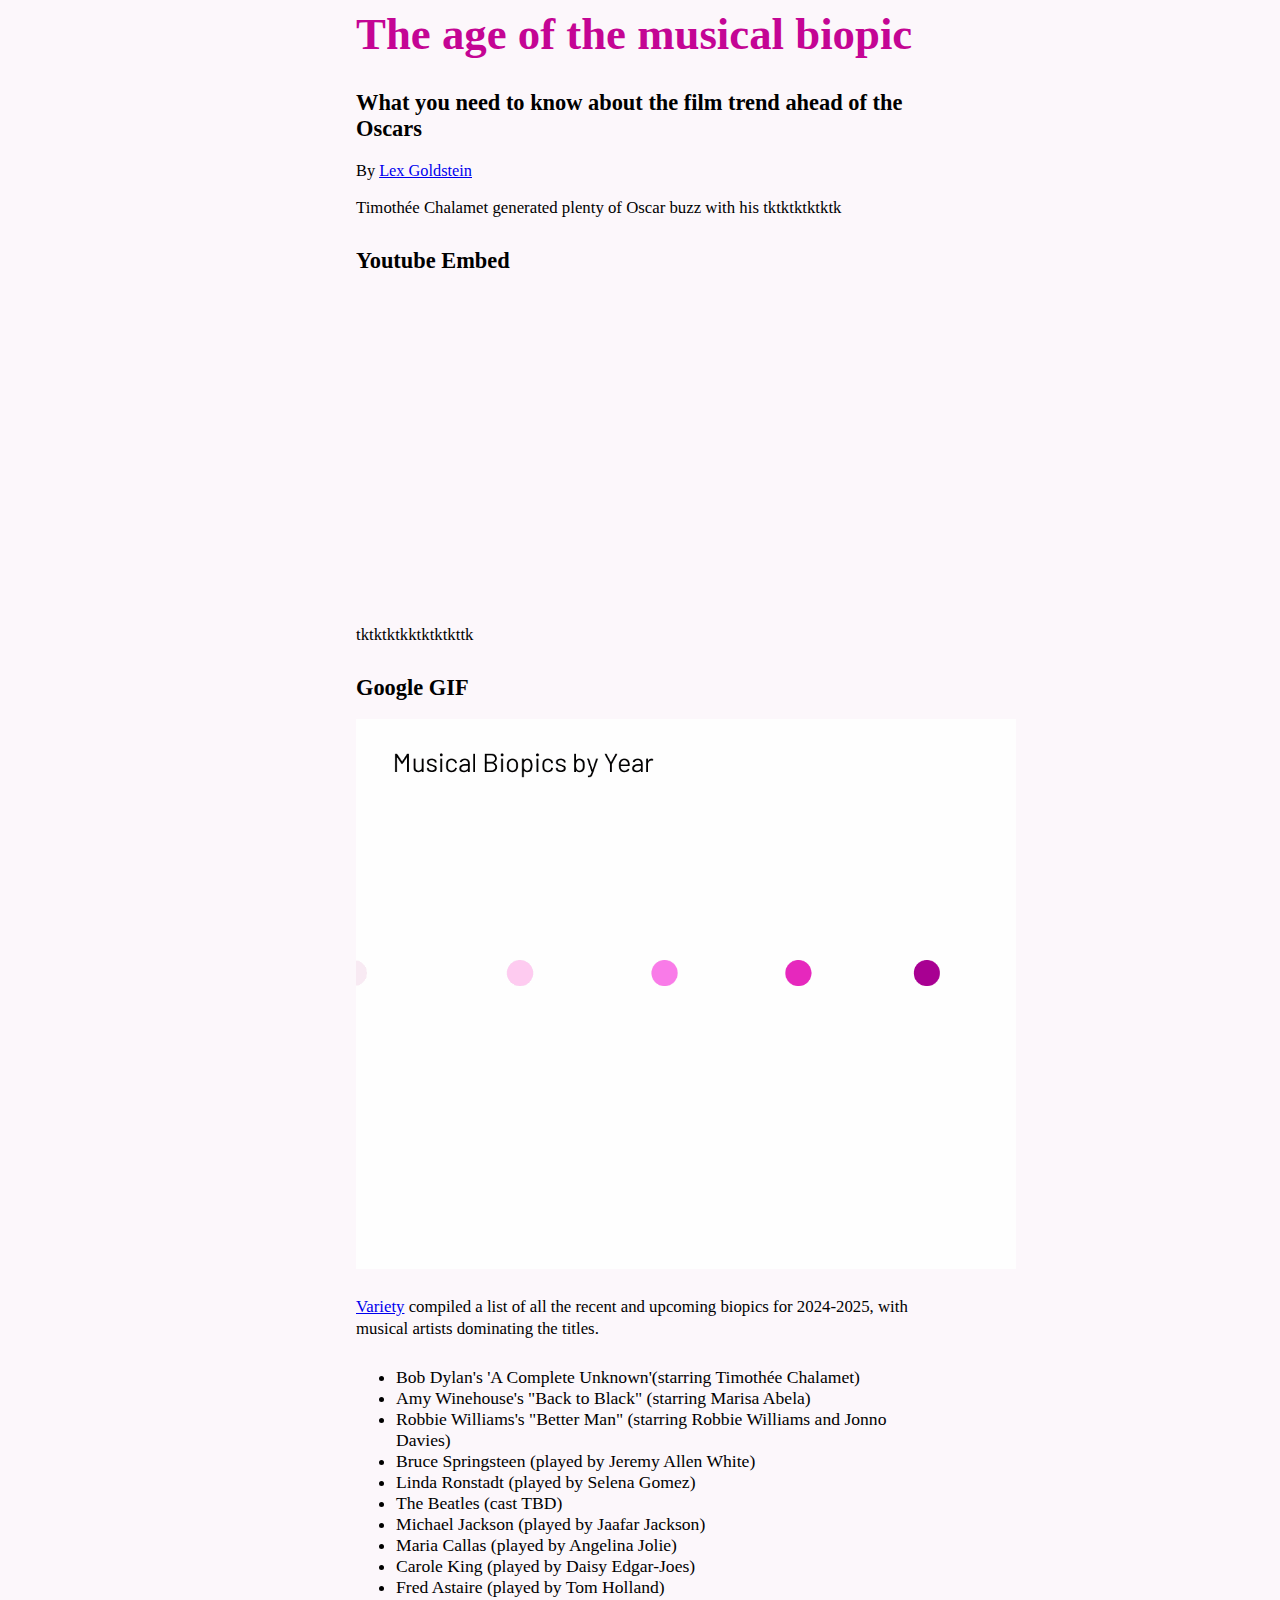
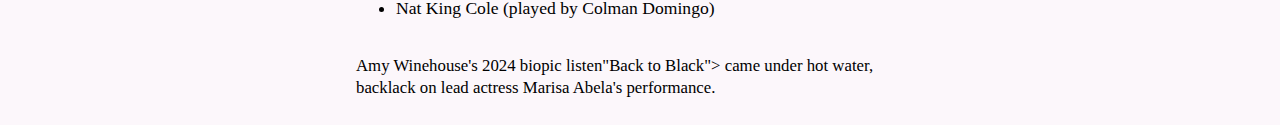
==== multimedialab/index.html @ 300d1b8e "multimedialab" ====
<head>
    <link href="style.css" type="text/css" rel="stylesheet">
    <link href='https://cdn.knightlab.com/libs/soundcite/latest/css/player.css' rel='stylesheet' type='text/css'><script type='text/javascript' src='https://cdn.knightlab.com/libs/soundcite/latest/js/soundcite.min.js'></script>
  </head>
  
  <body>
    <div id="content">
      <h1>The age of the musical biopic</h1>
      <h2>What you need to know about the film trend ahead of the Oscars</h2>
  
      <div id="byline">By <a href="https://dailynorthwestern.com/staff_name/lexi-goldstein">Lex Goldstein</a></div>
  
      <p>
        Timothée Chalamet generated plenty of Oscar buzz with his tktktktktktk
      </p>
      <h2>Youtube Embed</h2>
      
      <div id="video">
        <iframe width="560" height="315" src="https://www.youtube.com/embed/FdV-Cs5o8mc?si=pA6_xCSlhd3Y-Uxa" title="YouTube video player" frameborder="0" allow="accelerometer; autoplay; clipboard-write; encrypted-media; gyroscope; picture-in-picture; web-share" referrerpolicy="strict-origin-when-cross-origin" allowfullscreen></iframe>
      </div>

      <p>
       tktktktkktktktkttk 
      </p>
        
      <h2>Google GIF</h2>
      <img src="data.gif"/>
  
      <p>
        <a
          href="https://variety.com/lists/upcoming-biopic-movies/timothee-chalamet-bob-dylan/">Variety</a>
         compiled a list of all the recent and upcoming biopics for 2024-2025, with musical artists dominating the titles.
      </p>
      
      <div id="list">
        <ul>
        <li>Bob Dylan's 'A Complete Unknown'(starring Timothée Chalamet)</li>
        <li>Amy Winehouse's "Back to Black" (starring Marisa Abela)</li>
        <li>Robbie Williams's "Better Man" (starring Robbie Williams and Jonno Davies)</li>
        <li>Bruce Springsteen (played by Jeremy Allen White)</li>
        <li>Linda Ronstadt (played by Selena Gomez)</li>
        <li>The Beatles (cast TBD)</li>
        <li>Michael Jackson (played by Jaafar Jackson)</li>
        <li>Maria Callas (played by Angelina Jolie)</li>
        <li>Carole King (played by Daisy Edgar-Joes)</li>
        <li>Fred Astaire (played by Tom Holland)</li>
        <li>Nat King Cole (played by Colman Domingo)</li>
      </ul>
      </div>


    <p>Amy Winehouse's 2024 biopic <span class="soundcite" data-id="247837581" data-start="70800" data-end="78483" data-plays="1">listen</span>"Back to Black"> came under hot water, backlack on lead actress Marisa Abela's performance. </p>
---- multimedialab/style.css ----
body {
    padding-left: 5%;
    padding-right:5%;
    background-color: #fcf7fb;
  }
  
  h1 {
    font-size: 2.8em;
    color: #c40594;
    font-family: Garamond;
  }

  h2 {
    font-size: 1.4em;
    color:black;
    font-family: Georgia;
  }
  
  #byline {
    font-size: 1.02em;
  }
  
  p {
    font-size: 1.05em;
    line-height: 1.3em;
    padding-bottom: 10px;
    font-family: Georgia;
  }
  
  
  img {
    margin: auto;
    display: block;
    height: 550;
    padding-bottom:10px
  }
  
  #list {
    font-size: 1.1em;
    padding-bottom: 1px
  }
  
  #contact {
    padding-bottom: 20px;
    font-size: 11px
  }
  
  #content {
    width: 50%;
    margin: auto;
  }
  
  @media (orientation: portrait) {
    #content {
      width: 100%;}
    }
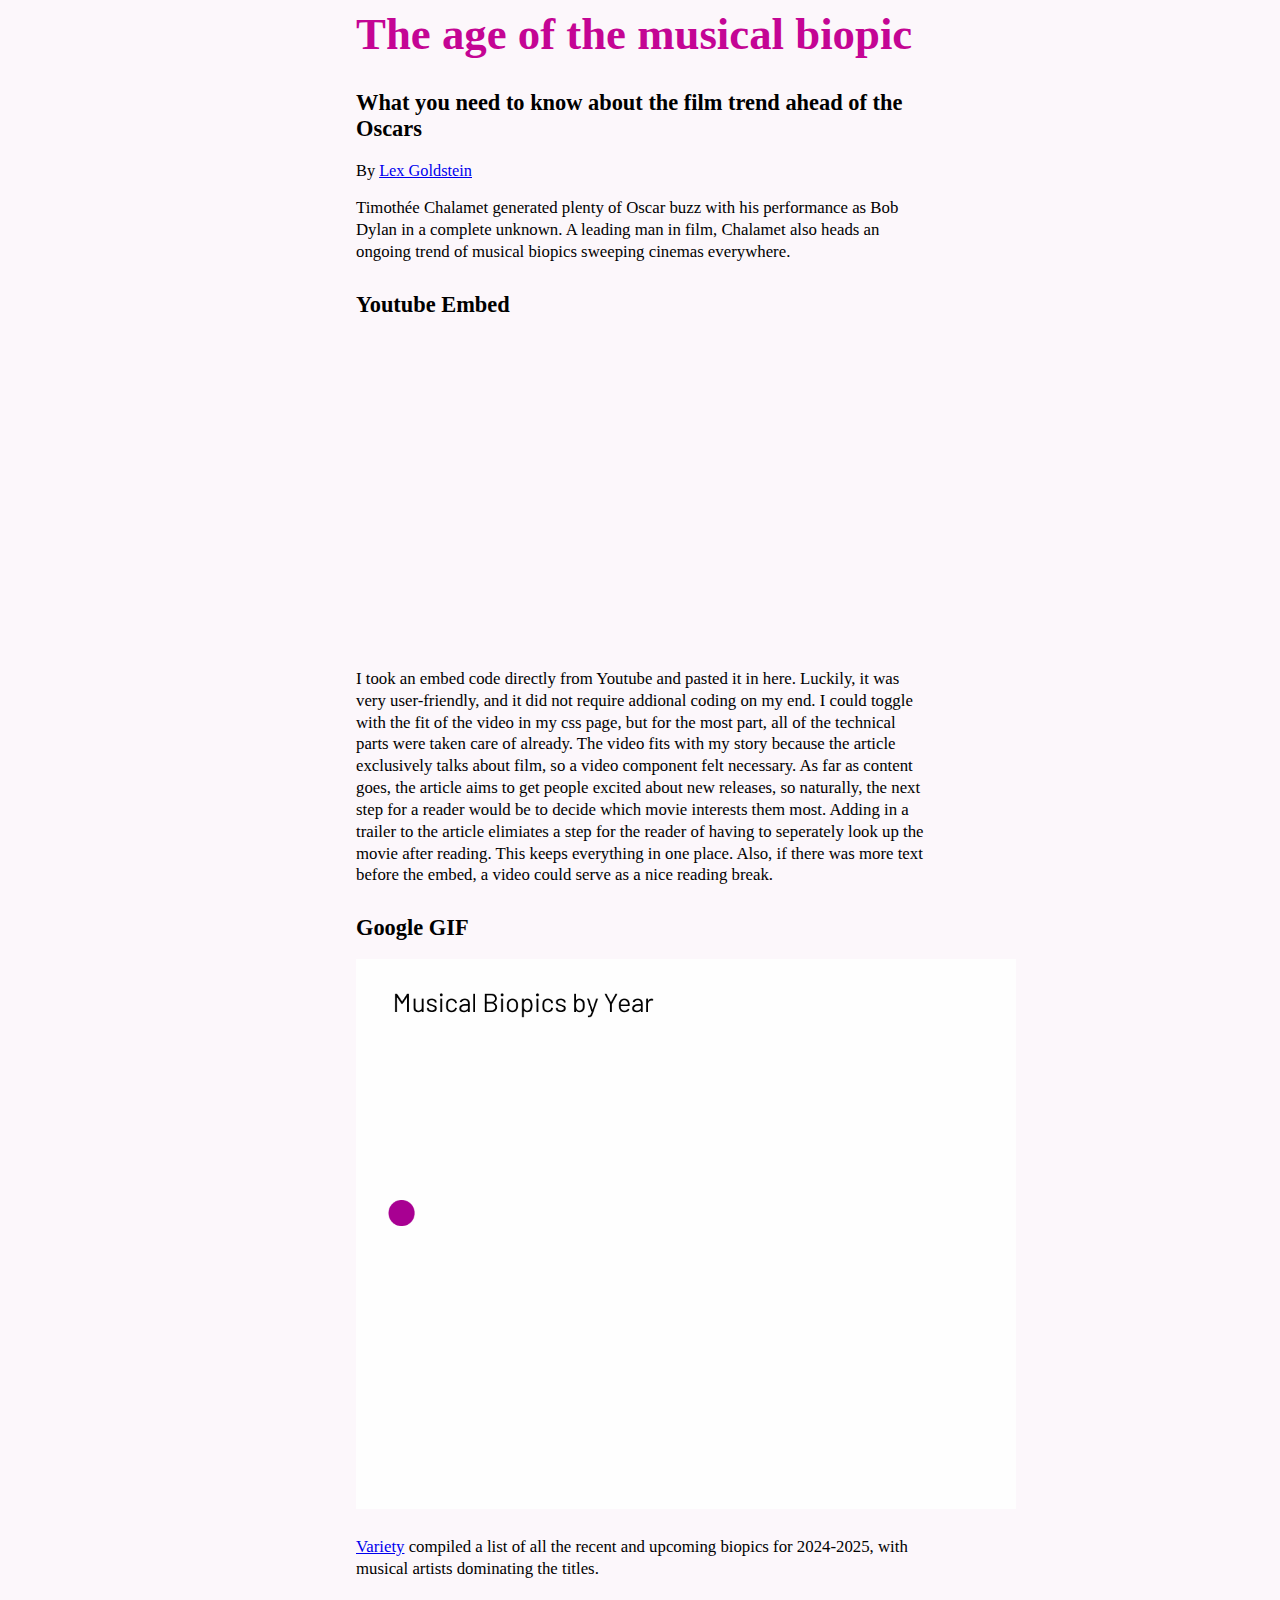
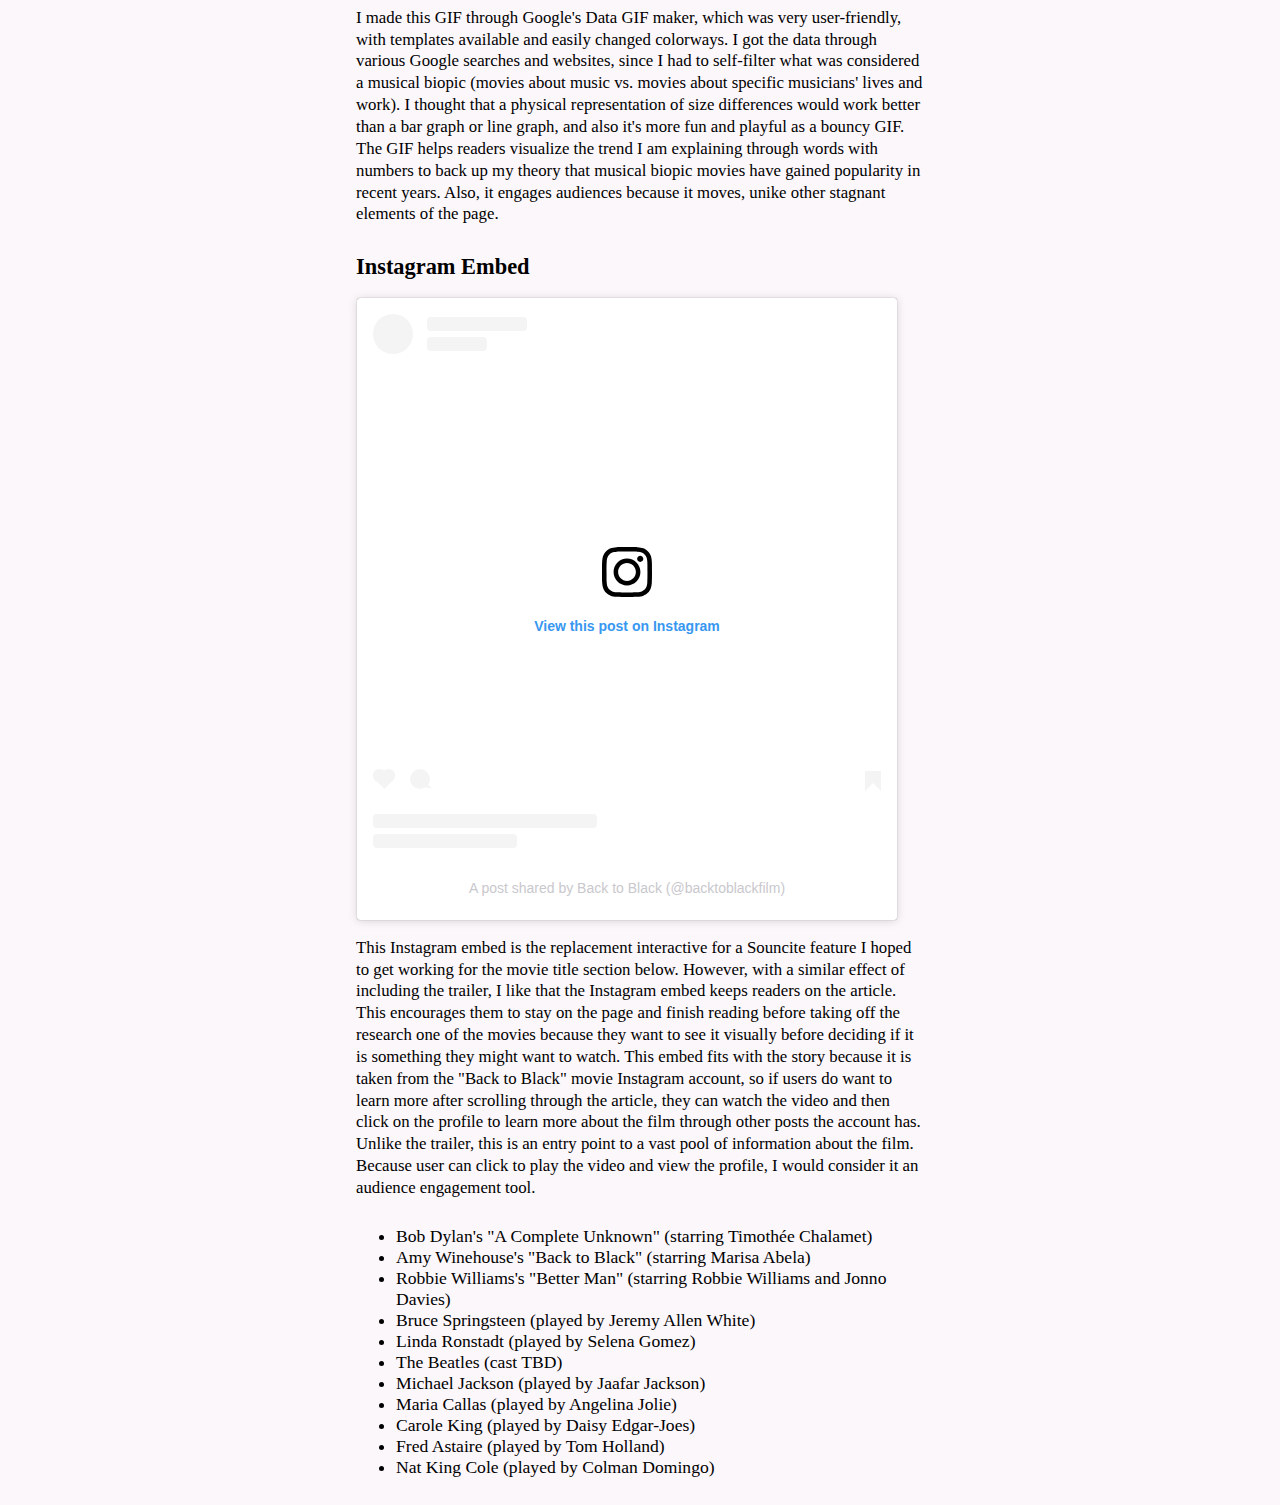
==== commit 865ed556: "new stuff multimedia" ====
--- a/multimedialab/index.html
+++ b/multimedialab/index.html
@@ -1,6 +1,5 @@
 <head>
     <link href="style.css" type="text/css" rel="stylesheet">
-    <link href='https://cdn.knightlab.com/libs/soundcite/latest/css/player.css' rel='stylesheet' type='text/css'><script type='text/javascript' src='https://cdn.knightlab.com/libs/soundcite/latest/js/soundcite.min.js'></script>
   </head>
   
   <body>
@@ -11,7 +10,7 @@
       <div id="byline">By <a href="https://dailynorthwestern.com/staff_name/lexi-goldstein">Lex Goldstein</a></div>
   
       <p>
-        Timothée Chalamet generated plenty of Oscar buzz with his tktktktktktk
+        Timothée Chalamet generated plenty of Oscar buzz with his performance as Bob Dylan in a complete unknown. A leading man in film, Chalamet also heads an ongoing trend of musical biopics sweeping cinemas everywhere. 
       </p>
       <h2>Youtube Embed</h2>
       
@@ -20,7 +19,7 @@
       </div>
 
       <p>
-       tktktktkktktktkttk 
+       I took an embed code directly from Youtube and pasted it in here. Luckily, it was very user-friendly, and it did not require addional coding on my end. I could toggle with the fit of the video in my css page, but for the most part, all of the technical parts were taken care of already. The video fits with my story because the article exclusively talks about film, so a video component felt necessary. As far as content goes, the article aims to get people excited about new releases, so naturally, the next step for a reader would be to decide which movie interests them most. Adding in a trailer to the article elimiates a step for the reader of having to seperately look up the movie after reading. This keeps everything in one place. Also, if there was more text before the embed, a video could serve as a nice reading break. 
       </p>
         
       <h2>Google GIF</h2>
@@ -31,10 +30,17 @@
           href="https://variety.com/lists/upcoming-biopic-movies/timothee-chalamet-bob-dylan/">Variety</a>
          compiled a list of all the recent and upcoming biopics for 2024-2025, with musical artists dominating the titles.
       </p>
+      <p> I made this GIF through Google's Data GIF maker, which was very user-friendly, with templates available and easily changed colorways. I got the data through various Google searches and websites, since I had to self-filter what was considered a musical biopic (movies about music vs. movies about specific musicians' lives and work). I thought that a physical representation of size differences would work better than a bar graph or line graph, and also it's more fun and playful as a bouncy GIF. The GIF helps readers visualize the trend I am explaining through words with numbers to back up my theory that musical biopic movies have gained popularity in recent years. Also, it engages audiences because it moves, unike other stagnant elements of the page.</p>
       
+      <h2>Instagram Embed</h2>
+<blockquote class="instagram-media" data-instgrm-captioned data-instgrm-permalink="https://www.instagram.com/reel/C6XmKhTLTxu/?utm_source=ig_embed&amp;utm_campaign=loading" data-instgrm-version="14" style=" background:#FFF; border:0; border-radius:3px; box-shadow:0 0 1px 0 rgba(0,0,0,0.5),0 1px 10px 0 rgba(0,0,0,0.15); margin: 1px; max-width:540px; min-width:326px; padding:0; width:99.375%; width:-webkit-calc(100% - 2px); width:calc(100% - 2px);"><div style="padding:16px;"> <a href="https://www.instagram.com/reel/C6XmKhTLTxu/?utm_source=ig_embed&amp;utm_campaign=loading" style=" background:#FFFFFF; line-height:0; padding:0 0; text-align:center; text-decoration:none; width:100%;" target="_blank"> <div style=" display: flex; flex-direction: row; align-items: center;"> <div style="background-color: #F4F4F4; border-radius: 50%; flex-grow: 0; height: 40px; margin-right: 14px; width: 40px;"></div> <div style="display: flex; flex-direction: column; flex-grow: 1; justify-content: center;"> <div style=" background-color: #F4F4F4; border-radius: 4px; flex-grow: 0; height: 14px; margin-bottom: 6px; width: 100px;"></div> <div style=" background-color: #F4F4F4; border-radius: 4px; flex-grow: 0; height: 14px; width: 60px;"></div></div></div><div style="padding: 19% 0;"></div> <div style="display:block; height:50px; margin:0 auto 12px; width:50px;"><svg width="50px" height="50px" viewBox="0 0 60 60" version="1.1" xmlns="https://www.w3.org/2000/svg" xmlns:xlink="https://www.w3.org/1999/xlink"><g stroke="none" stroke-width="1" fill="none" fill-rule="evenodd"><g transform="translate(-511.000000, -20.000000)" fill="#000000"><g><path d="M556.869,30.41 C554.814,30.41 553.148,32.076 553.148,34.131 C553.148,36.186 554.814,37.852 556.869,37.852 C558.924,37.852 560.59,36.186 560.59,34.131 C560.59,32.076 558.924,30.41 556.869,30.41 M541,60.657 C535.114,60.657 530.342,55.887 530.342,50 C530.342,44.114 535.114,39.342 541,39.342 C546.887,39.342 551.658,44.114 551.658,50 C551.658,55.887 546.887,60.657 541,60.657 M541,33.886 C532.1,33.886 524.886,41.1 524.886,50 C524.886,58.899 532.1,66.113 541,66.113 C549.9,66.113 557.115,58.899 557.115,50 C557.115,41.1 549.9,33.886 541,33.886 M565.378,62.101 C565.244,65.022 564.756,66.606 564.346,67.663 C563.803,69.06 563.154,70.057 562.106,71.106 C561.058,72.155 560.06,72.803 558.662,73.347 C557.607,73.757 556.021,74.244 553.102,74.378 C549.944,74.521 548.997,74.552 541,74.552 C533.003,74.552 532.056,74.521 528.898,74.378 C525.979,74.244 524.393,73.757 523.338,73.347 C521.94,72.803 520.942,72.155 519.894,71.106 C518.846,70.057 518.197,69.06 517.654,67.663 C517.244,66.606 516.755,65.022 516.623,62.101 C516.479,58.943 516.448,57.996 516.448,50 C516.448,42.003 516.479,41.056 516.623,37.899 C516.755,34.978 517.244,33.391 517.654,32.338 C518.197,30.938 518.846,29.942 519.894,28.894 C520.942,27.846 521.94,27.196 523.338,26.654 C524.393,26.244 525.979,25.756 528.898,25.623 C532.057,25.479 533.004,25.448 541,25.448 C548.997,25.448 549.943,25.479 553.102,25.623 C556.021,25.756 557.607,26.244 558.662,26.654 C560.06,27.196 561.058,27.846 562.106,28.894 C563.154,29.942 563.803,30.938 564.346,32.338 C564.756,33.391 565.244,34.978 565.378,37.899 C565.522,41.056 565.552,42.003 565.552,50 C565.552,57.996 565.522,58.943 565.378,62.101 M570.82,37.631 C570.674,34.438 570.167,32.258 569.425,30.349 C568.659,28.377 567.633,26.702 565.965,25.035 C564.297,23.368 562.623,22.342 560.652,21.575 C558.743,20.834 556.562,20.326 553.369,20.18 C550.169,20.033 549.148,20 541,20 C532.853,20 531.831,20.033 528.631,20.18 C525.438,20.326 523.257,20.834 521.349,21.575 C519.376,22.342 517.703,23.368 516.035,25.035 C514.368,26.702 513.342,28.377 512.574,30.349 C511.834,32.258 511.326,34.438 511.181,37.631 C511.035,40.831 511,41.851 511,50 C511,58.147 511.035,59.17 511.181,62.369 C511.326,65.562 511.834,67.743 512.574,69.651 C513.342,71.625 514.368,73.296 516.035,74.965 C517.703,76.634 519.376,77.658 521.349,78.425 C523.257,79.167 525.438,79.673 528.631,79.82 C531.831,79.965 532.853,80.001 541,80.001 C549.148,80.001 550.169,79.965 553.369,79.82 C556.562,79.673 558.743,79.167 560.652,78.425 C562.623,77.658 564.297,76.634 565.965,74.965 C567.633,73.296 568.659,71.625 569.425,69.651 C570.167,67.743 570.674,65.562 570.82,62.369 C570.966,59.17 571,58.147 571,50 C571,41.851 570.966,40.831 570.82,37.631"></path></g></g></g></svg></div><div style="padding-top: 8px;"> <div style=" color:#3897f0; font-family:Arial,sans-serif; font-size:14px; font-style:normal; font-weight:550; line-height:18px;">View this post on Instagram</div></div><div style="padding: 12.5% 0;"></div> <div style="display: flex; flex-direction: row; margin-bottom: 14px; align-items: center;"><div> <div style="background-color: #F4F4F4; border-radius: 50%; height: 12.5px; width: 12.5px; transform: translateX(0px) translateY(7px);"></div> <div style="background-color: #F4F4F4; height: 12.5px; transform: rotate(-45deg) translateX(3px) translateY(1px); width: 12.5px; flex-grow: 0; margin-right: 14px; margin-left: 2px;"></div> <div style="background-color: #F4F4F4; border-radius: 50%; height: 12.5px; width: 12.5px; transform: translateX(9px) translateY(-18px);"></div></div><div style="margin-left: 8px;"> <div style=" background-color: #F4F4F4; border-radius: 50%; flex-grow: 0; height: 20px; width: 20px;"></div> <div style=" width: 0; height: 0; border-top: 2px solid transparent; border-left: 6px solid #f4f4f4; border-bottom: 2px solid transparent; transform: translateX(16px) translateY(-4px) rotate(30deg)"></div></div><div style="margin-left: auto;"> <div style=" width: 0px; border-top: 8px solid #F4F4F4; border-right: 8px solid transparent; transform: translateY(16px);"></div> <div style=" background-color: #F4F4F4; flex-grow: 0; height: 12px; width: 16px; transform: translateY(-4px);"></div> <div style=" width: 0; height: 0; border-top: 8px solid #F4F4F4; border-left: 8px solid transparent; transform: translateY(-4px) translateX(8px);"></div></div></div> <div style="display: flex; flex-direction: column; flex-grow: 1; justify-content: center; margin-bottom: 24px;"> <div style=" background-color: #F4F4F4; border-radius: 4px; flex-grow: 0; height: 14px; margin-bottom: 6px; width: 224px;"></div> <div style=" background-color: #F4F4F4; border-radius: 4px; flex-grow: 0; height: 14px; width: 144px;"></div></div></a><p style=" color:#c9c8cd; font-family:Arial,sans-serif; font-size:14px; line-height:17px; margin-bottom:0; margin-top:8px; overflow:hidden; padding:8px 0 7px; text-align:center; text-overflow:ellipsis; white-space:nowrap;"><a href="https://www.instagram.com/reel/C6XmKhTLTxu/?utm_source=ig_embed&amp;utm_campaign=loading" style=" color:#c9c8cd; font-family:Arial,sans-serif; font-size:14px; font-style:normal; font-weight:normal; line-height:17px; text-decoration:none;" target="_blank">A post shared by Back to Black (@backtoblackfilm)</a></p></div></blockquote>
+<script async src="//www.instagram.com/embed.js"></script>
+
+<p>This Instagram embed is the replacement interactive for a Souncite feature I hoped to get working for the movie title section below. However, with a similar effect of including the trailer, I like that the Instagram embed keeps readers on the article. This encourages them to stay on the page and finish reading before taking off the research one of the movies because they want to see it visually before deciding if it is something they might want to watch. This embed fits with the story because it is taken from the "Back to Black" movie Instagram account, so if users do want to learn more after scrolling through the article, they can watch the video and then click on the profile to learn more about the film through other posts the account has. Unlike the trailer, this is an entry point to a vast pool of information about the film. Because user can click to play the video and view the profile, I would consider it an audience engagement tool. </p>
+
       <div id="list">
         <ul>
-        <li>Bob Dylan's 'A Complete Unknown'(starring Timothée Chalamet)</li>
+        <li>Bob Dylan's "A Complete Unknown" (starring Timothée Chalamet)</li>
         <li>Amy Winehouse's "Back to Black" (starring Marisa Abela)</li>
         <li>Robbie Williams's "Better Man" (starring Robbie Williams and Jonno Davies)</li>
         <li>Bruce Springsteen (played by Jeremy Allen White)</li>
@@ -49,4 +55,4 @@
       </div>
 
 
-    <p>Amy Winehouse's 2024 biopic <span class="soundcite" data-id="247837581" data-start="70800" data-end="78483" data-plays="1">listen</span>"Back to Black"> came under hot water, backlack on lead actress Marisa Abela's performance. </p>+    